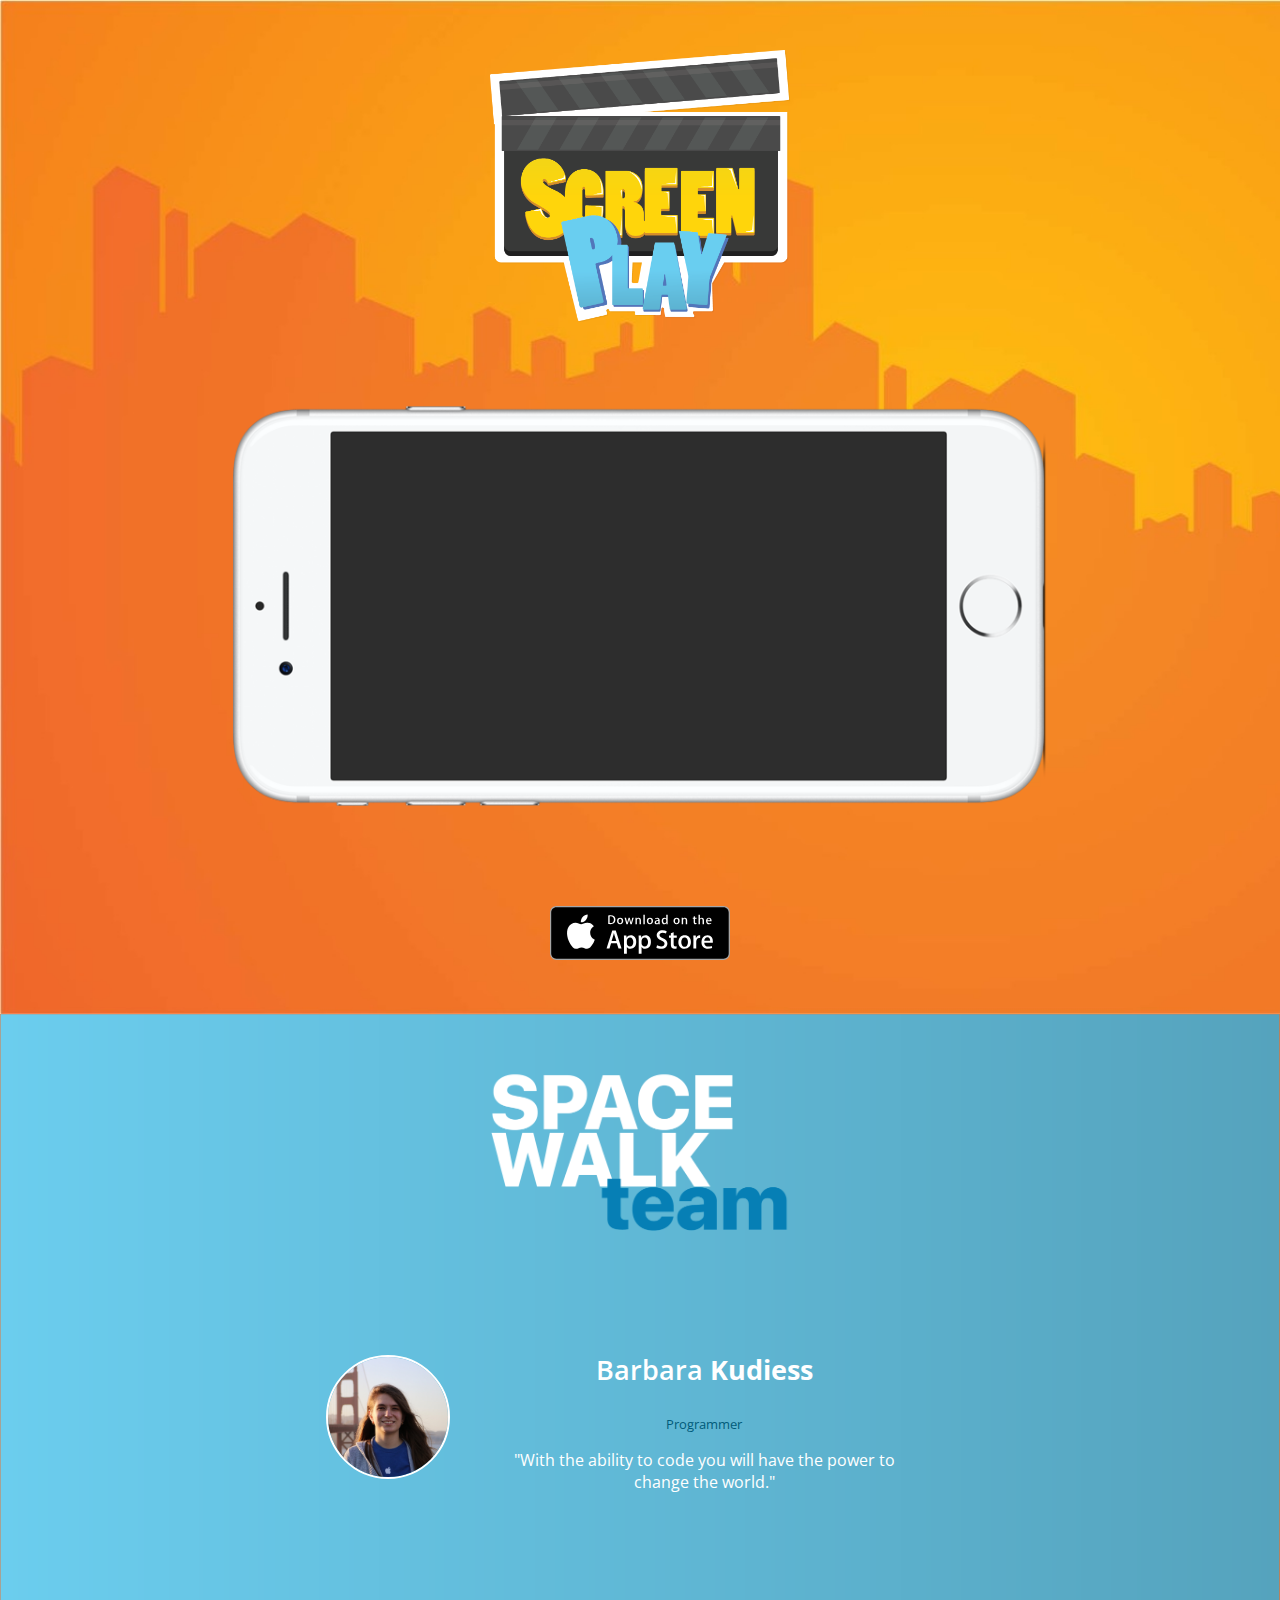
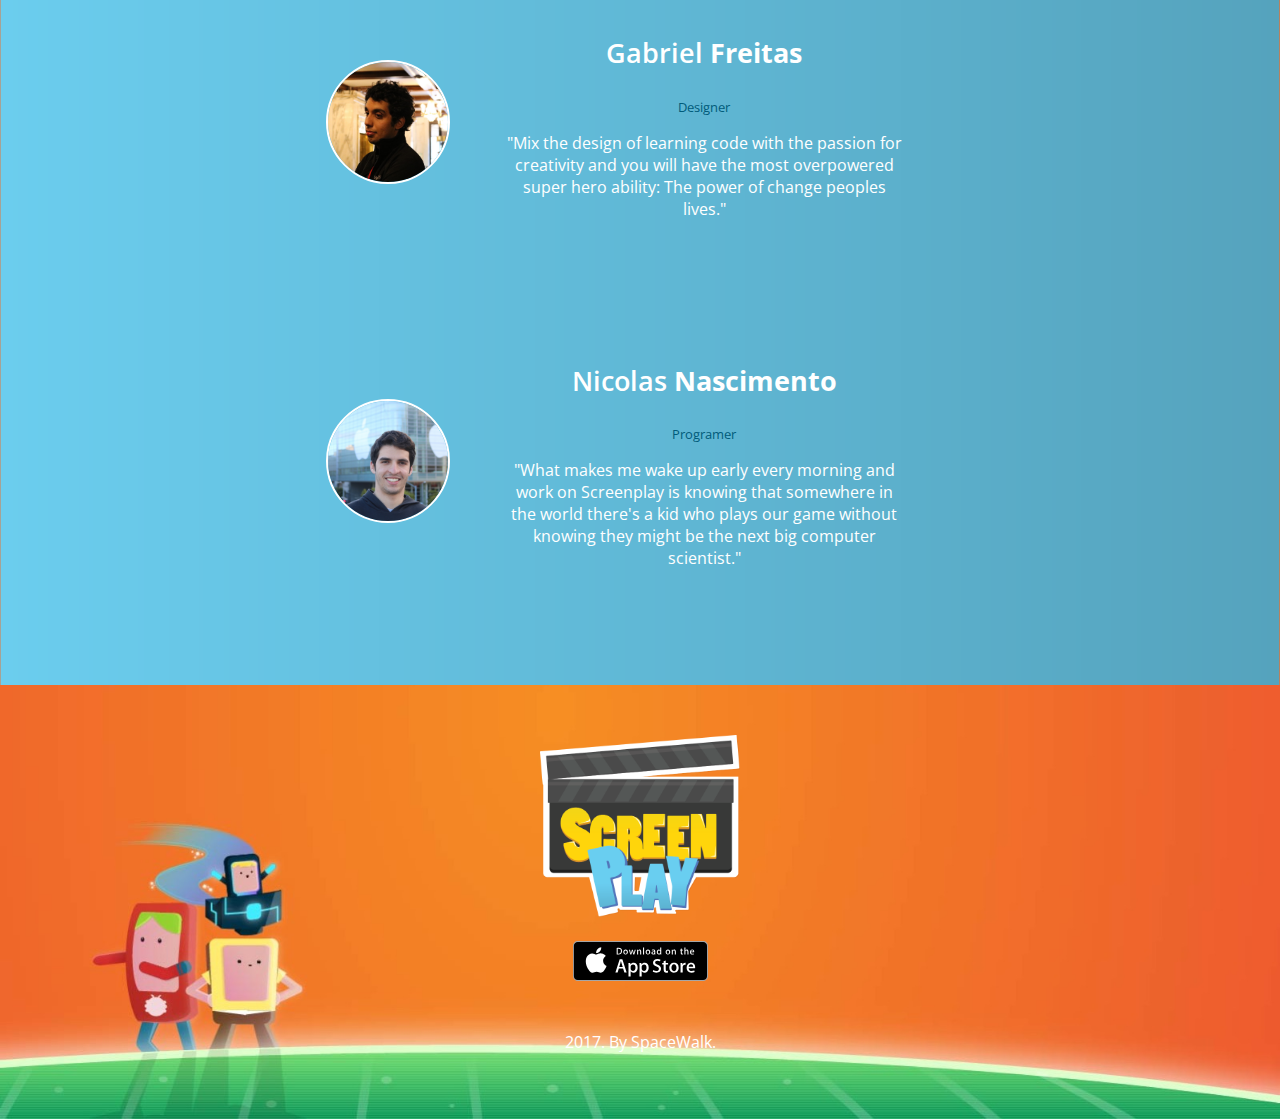
==== index.html @ e414f223 "initial commit" ====
<!DOCTYPE HTML>
<html>

<head>
  <title>ScreenPlay</title>
  <link href="https://fonts.googleapis.com/css?family=Open+Sans:300,400,600,700,800" rel="stylesheet">
  <link rel="stylesheet" href="main.css" />
</head>

<body>

  <div class="title">
    <div class="wrapper">

      <img src="screenplay_logo.png"></img>

      <div class="video">

        <div class="video_out">
          <iframe class="video_in" src='https://www.youtube.com/embed/rIogzcjhwNk' width='580' height='410.872' frameborder='0'></iframe>
        </div>

      </div>
      <div class="button">

        <a href="https://itunes.apple.com/us/app/screenplay-program-your-story/id1146914662?mt=8" target="_blank">
          <img src="Download_on_the_App_Store_Badge_US-UK_135x40.svg"></img>
        </a>

      </div>
    </div>
  </div>

  <div class="content">
    <div class="wrapper">

        <div class="team">
          <img src="spacewalkteam.png"></img>
        </div>
        <div class="autor">

          <img src="b.jpeg"></img>

          <div>
            <p class="nome">Barbara <span>Kudiess</span></p>
            <p class="position">Programmer</p>
            <p class="resuminho">"With the ability to code you will have the power to change the world."</p>
          </div>

        </div>
        <div class="autor">

          <img src="g.jpeg"></img>

          <div>
            <p class="nome">Gabriel <span>Freitas</span></p>
            <p class="position">Designer</p>
            <p class="resuminho">"Mix the design of learning code with the passion for creativity and you will have the most overpowered super hero ability: The power of change peoples lives."</p>
          </div>

        </div>
        <div class="autor">

          <img src="n.jpeg"></img>
          
          <div>
            <p class="nome">Nicolas <span>Nascimento</span></p>
            <p class="position">Programer</p>
            <p class="resuminho">"What makes me wake up early every morning and work on Screenplay is knowing that somewhere in the world there's a kid who plays our game without knowing they might be the next big computer scientist."</p>
          </div>

        </div>

    </div>
  </div>


  <div class="footer">
    <div class="wrapper">

      <div class="logo">
        <img src="screenplay_logo.png"></img>
      </div>

      <div class="button2">
        <a href="https://itunes.apple.com/us/app/screenplay-program-your-story/id1146914662?mt=8" target="_blank">
          <img src="Download_on_the_App_Store_Badge_US-UK_135x40.svg"></img>
        </a>
      </div>

      <div>
        <p class="copyright">2017. <span>By SpaceWalk.</span></p>
      </div>

  </div>

</body>
</html>
---- main.css ----
/*
* BODY
*/

html, body {

  margin: 0px;
  padding: 0px;
  background-color: #F26D28;

}

/*
* HEADER
*/

.title {
    text-align: center;
    background-image: url("background1.jpeg");
    background-repeat: no-repeat;
    background-size: cover;
    padding-bottom: 50px;
}

.title img{
  width: 60%;
  max-width: 300px;
  margin-top: 50px;
  object-fit: contain;
}

.button {
    text-align: center;
    margin: 0 auto;
    padding-top: 50px;
    max-width: 300px;
}

.video{
  width: 100%;

}

.video_out {
    margin: 0 auto;
    background-image: url("iPhone-7-Silver-vertical.png");
    background-position: center;
    background-size: contain;
    background-repeat: no-repeat;
    width: 100%;
    margin-top: 80px;
    height: 400px;
    
}
.video_in {
    position: relative;
    margin: auto;
    width: 100%;
    height: 100%;
    top: 50%;
    left: 50%;
    transform: translate(-50%, -50%);
}

.wrapper{
  margin: 0 auto;
  width: 100%;
  max-width: 900px;
}

/*
* BODY
*/

.content {
  margin: 0 auto;
  text-align: center;
  background-image: url("body_background.png");
  background-repeat: no-repeat;
  background-size: cover;
  padding-bottom: 50px;
}

.team img{
  width: 60%;
  max-width: 300px;
  margin-top: 50px;
  object-fit: contain;
}

.autor img{
  border-radius: 50%;
  border:solid #FFF 2px;
  vertical-align: middle;
  height: 120px;
  width: 120px;
  display: inline-block;
  object-fit: cover;
}

.autor {
  margin: 0 auto;
  padding: 50px;
}

.autor div {
  display: inline-block;
  vertical-align: middle;
}

.nome {
  font-family: 'Open Sans', sans-serif;
  font-weight: 600; 
  font-size: 20pt;
  max-width: 400px;
  padding-left: 50px;
  padding-right: 50px;
  color: #FFFFFF;
}
.nome span {
  font-weight: 700;
}

.position {
  font-family: 'Open Sans', sans-serif;
  font-weight: 400;
  font-size: 10pt;
  max-width: 400px;
  padding-left: 50px;
  padding-right: 50px;
  color: #015B7A
}

.resuminho {
  font-family: 'Open Sans', sans-serif;
  max-width: 400px;
  padding-left: 50px;
  padding-right: 50px;
  color: #FFFFFF;
}

/*
* FOOTER
*/

.footer {
  margin: 0 auto;
  text-align: center;
  background-image: url("background2.jpeg");
  background-repeat: no-repeat;
  background-position: bottom;
  background-size: cover;
  padding-bottom: 50px;
  min-height: 350px;
}

.logo img{
  width: 40%;
  max-width: 200px;
  margin-top: 50px;
  object-fit: contain;
}

.button2 {
    text-align: center;
    margin: 0 auto;
    padding-top: 20px;
    max-width: 200px;
}

.copyright {
  font-family: 'Open Sans', sans-serif;
  padding-top: 30px;
  padding-left: 50px;
  padding-right: 50px;
  color: #FFFFFF;
}
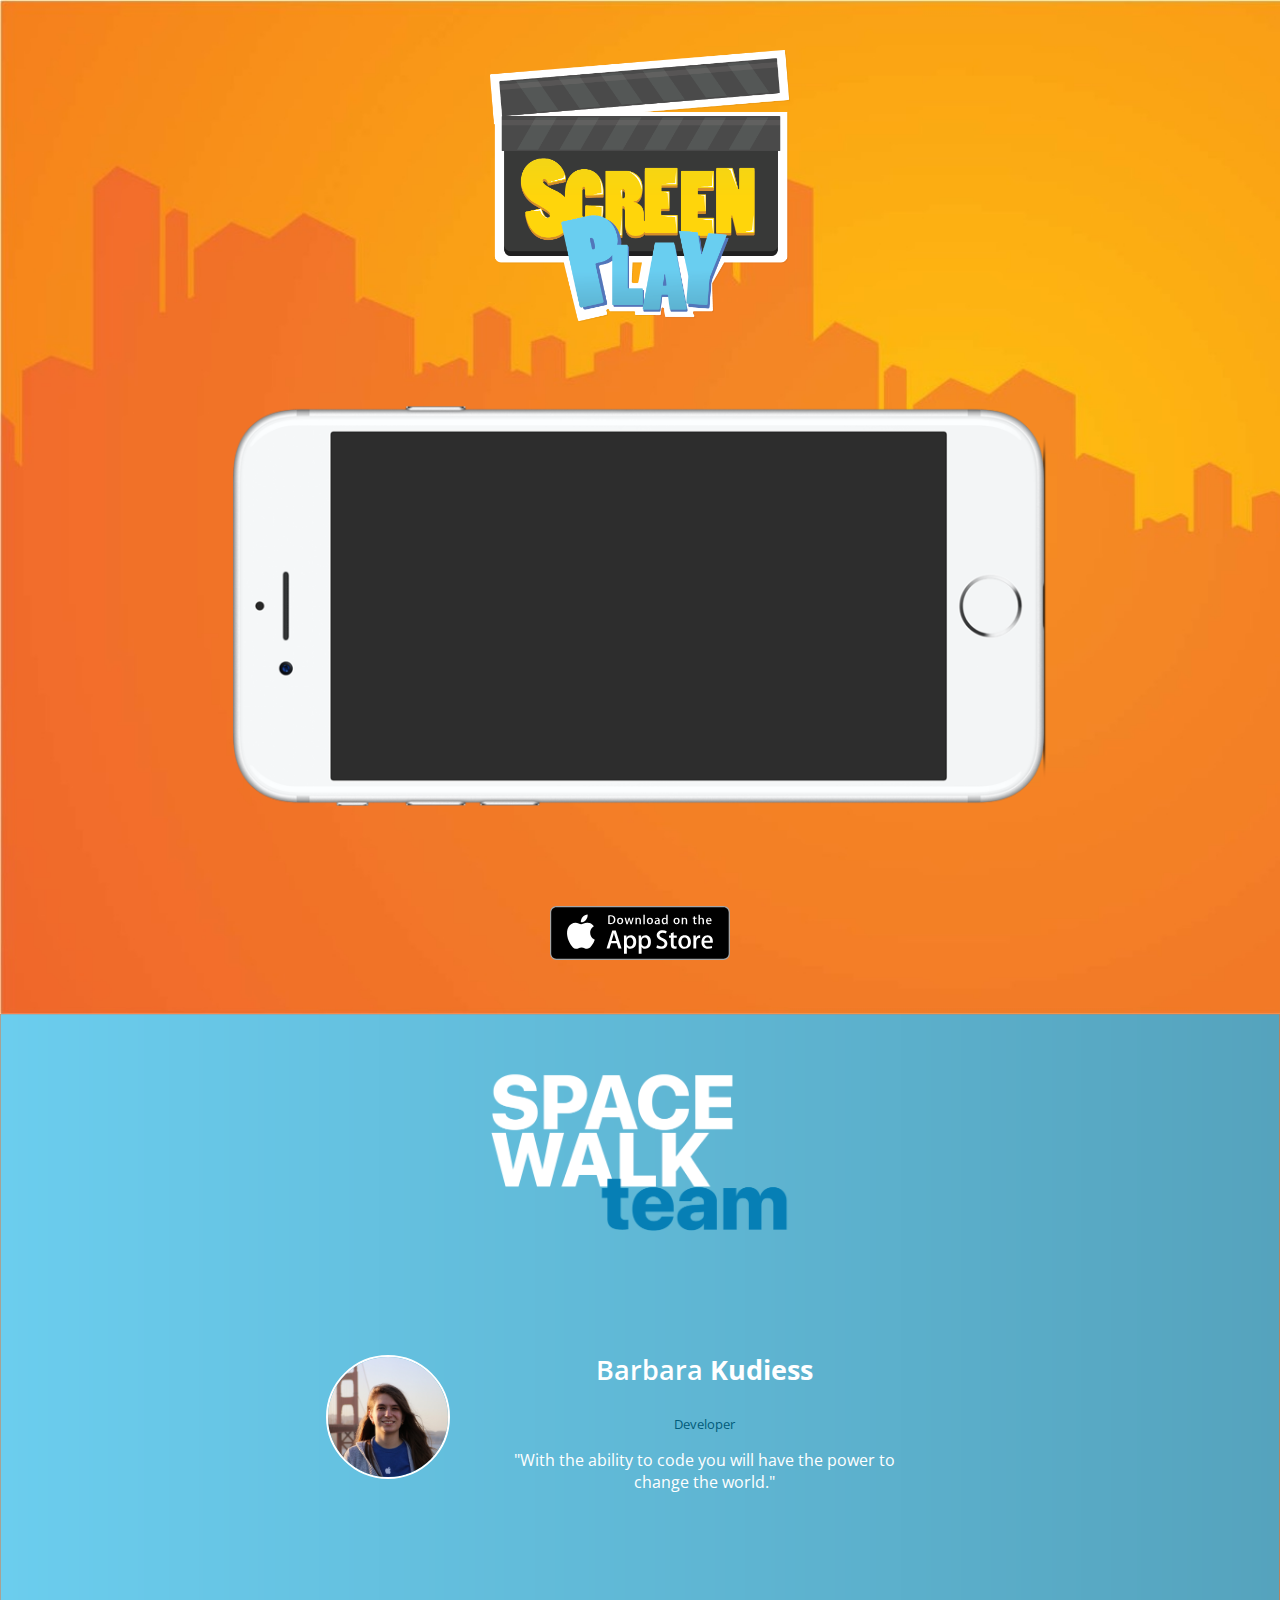
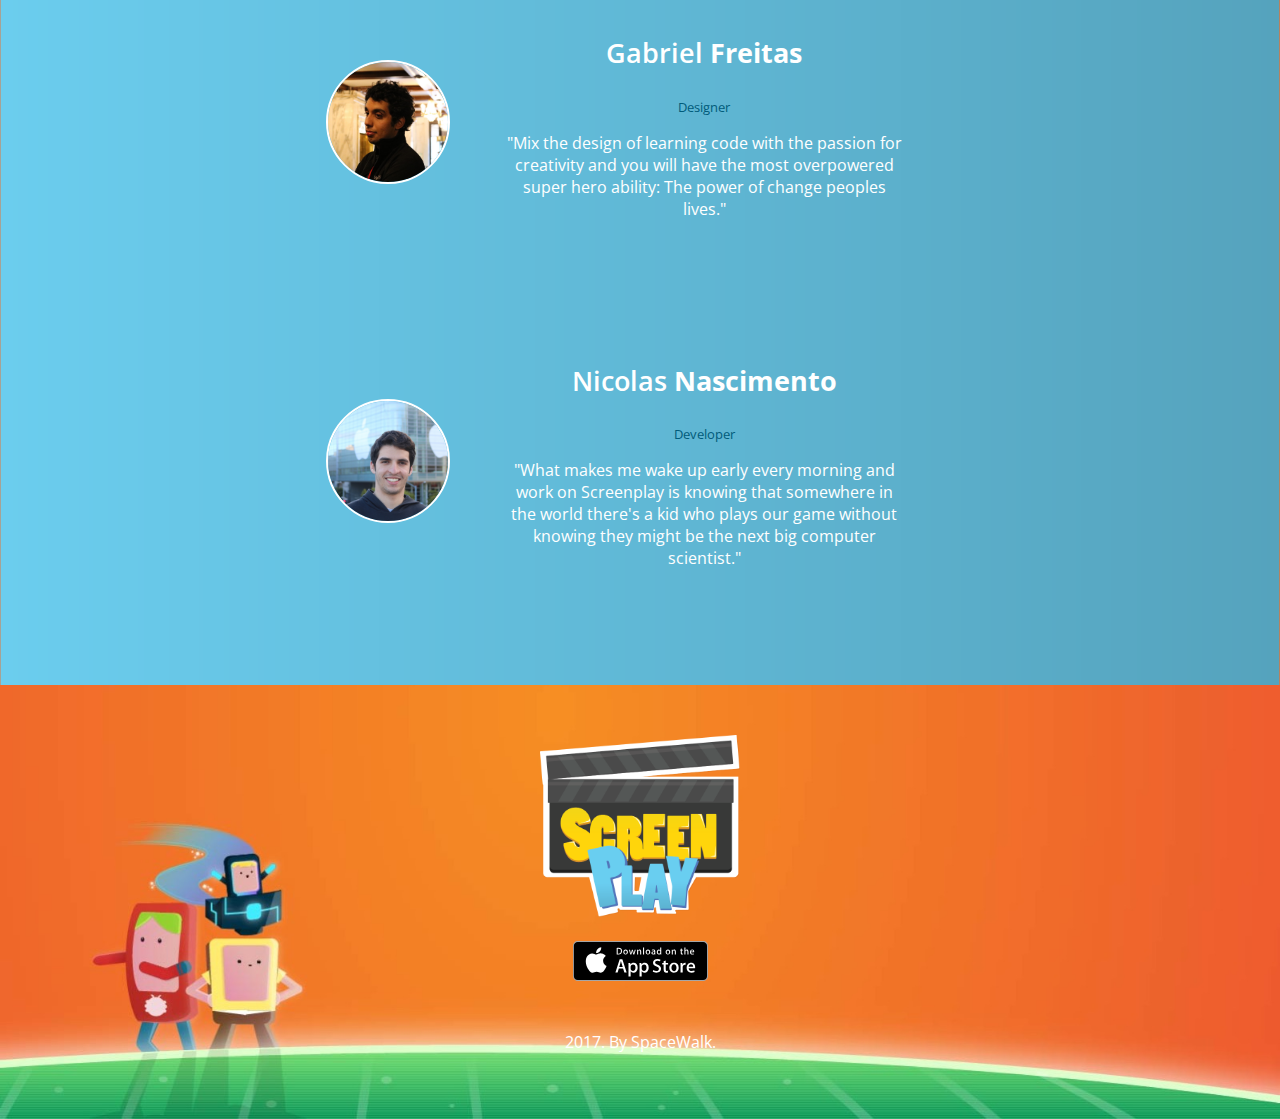
==== commit 3e1dc9dd: "small adjustments" ====
--- a/index.html
+++ b/index.html
@@ -43,7 +43,7 @@
 
           <div>
             <p class="nome">Barbara <span>Kudiess</span></p>
-            <p class="position">Programmer</p>
+            <p class="position">Developer</p>
             <p class="resuminho">"With the ability to code you will have the power to change the world."</p>
           </div>
 
@@ -65,7 +65,7 @@
           
           <div>
             <p class="nome">Nicolas <span>Nascimento</span></p>
-            <p class="position">Programer</p>
+            <p class="position">Developer</p>
             <p class="resuminho">"What makes me wake up early every morning and work on Screenplay is knowing that somewhere in the world there's a kid who plays our game without knowing they might be the next big computer scientist."</p>
           </div>
 
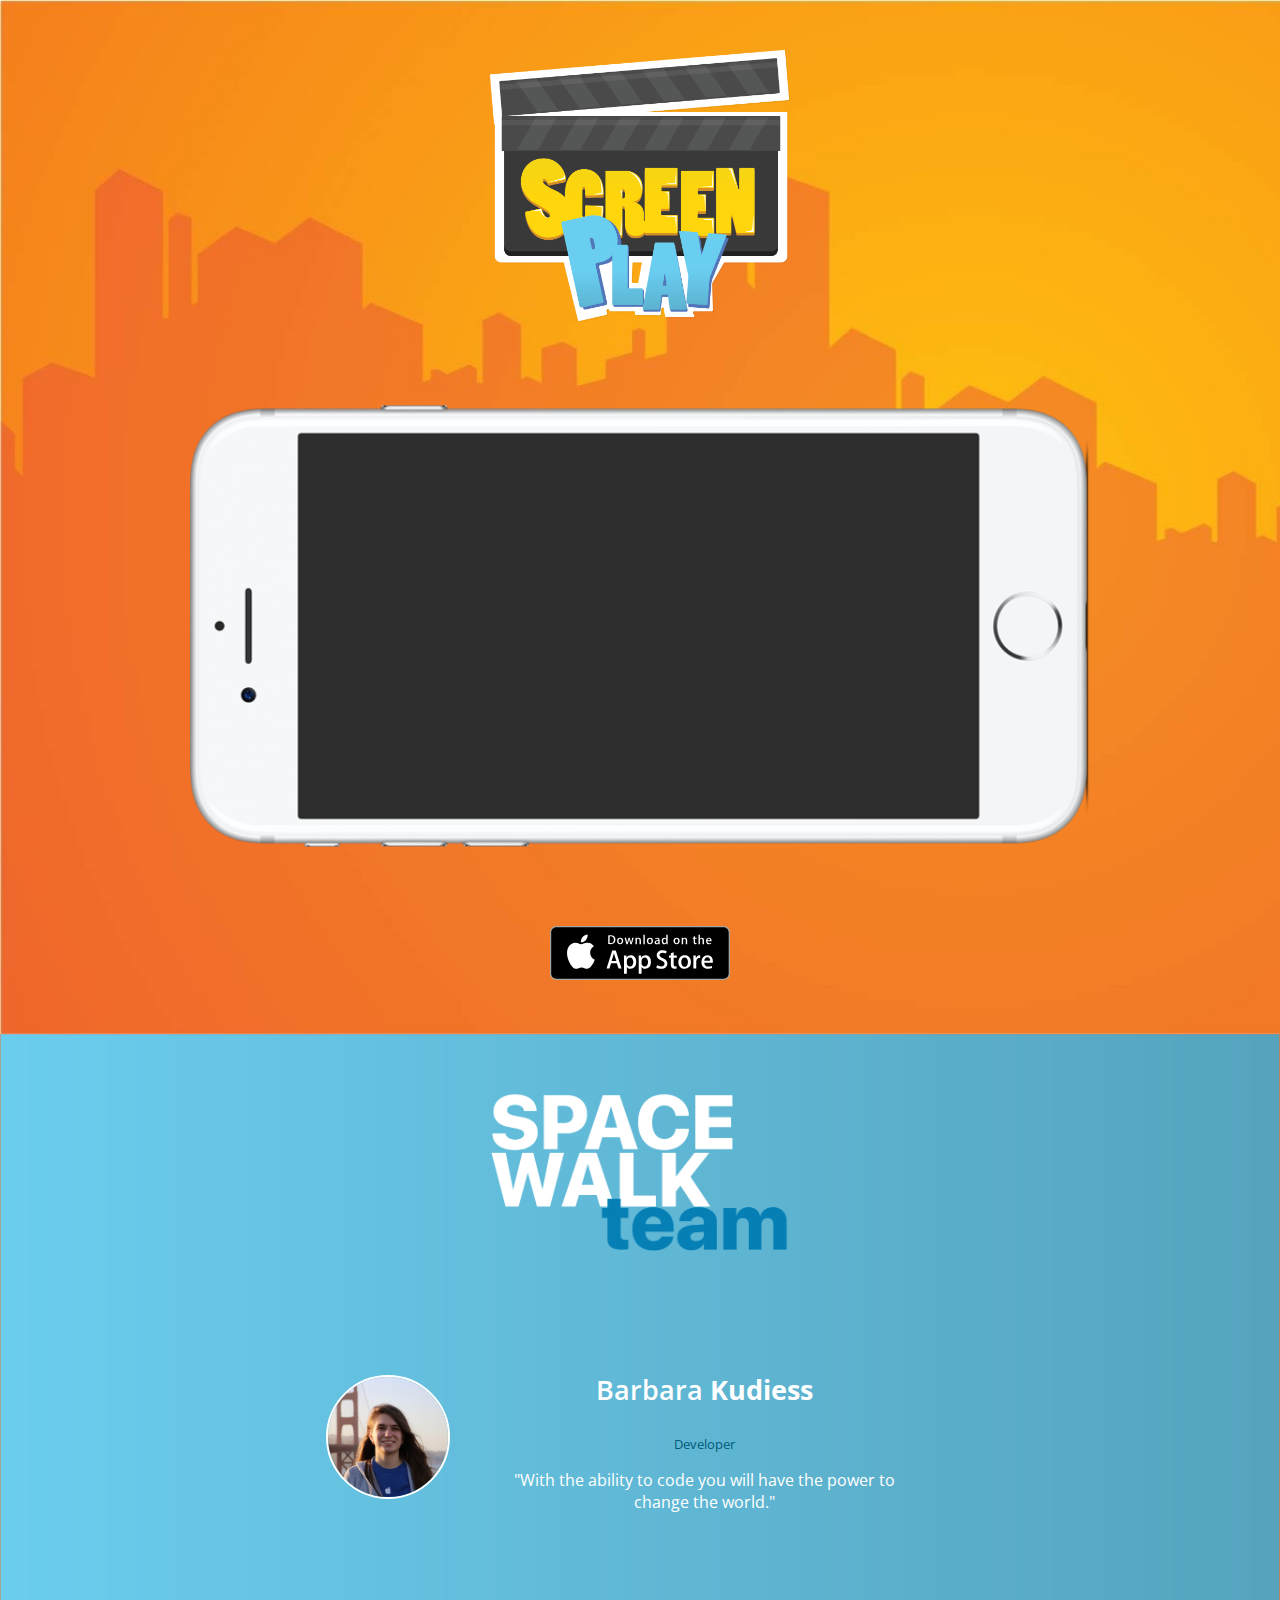
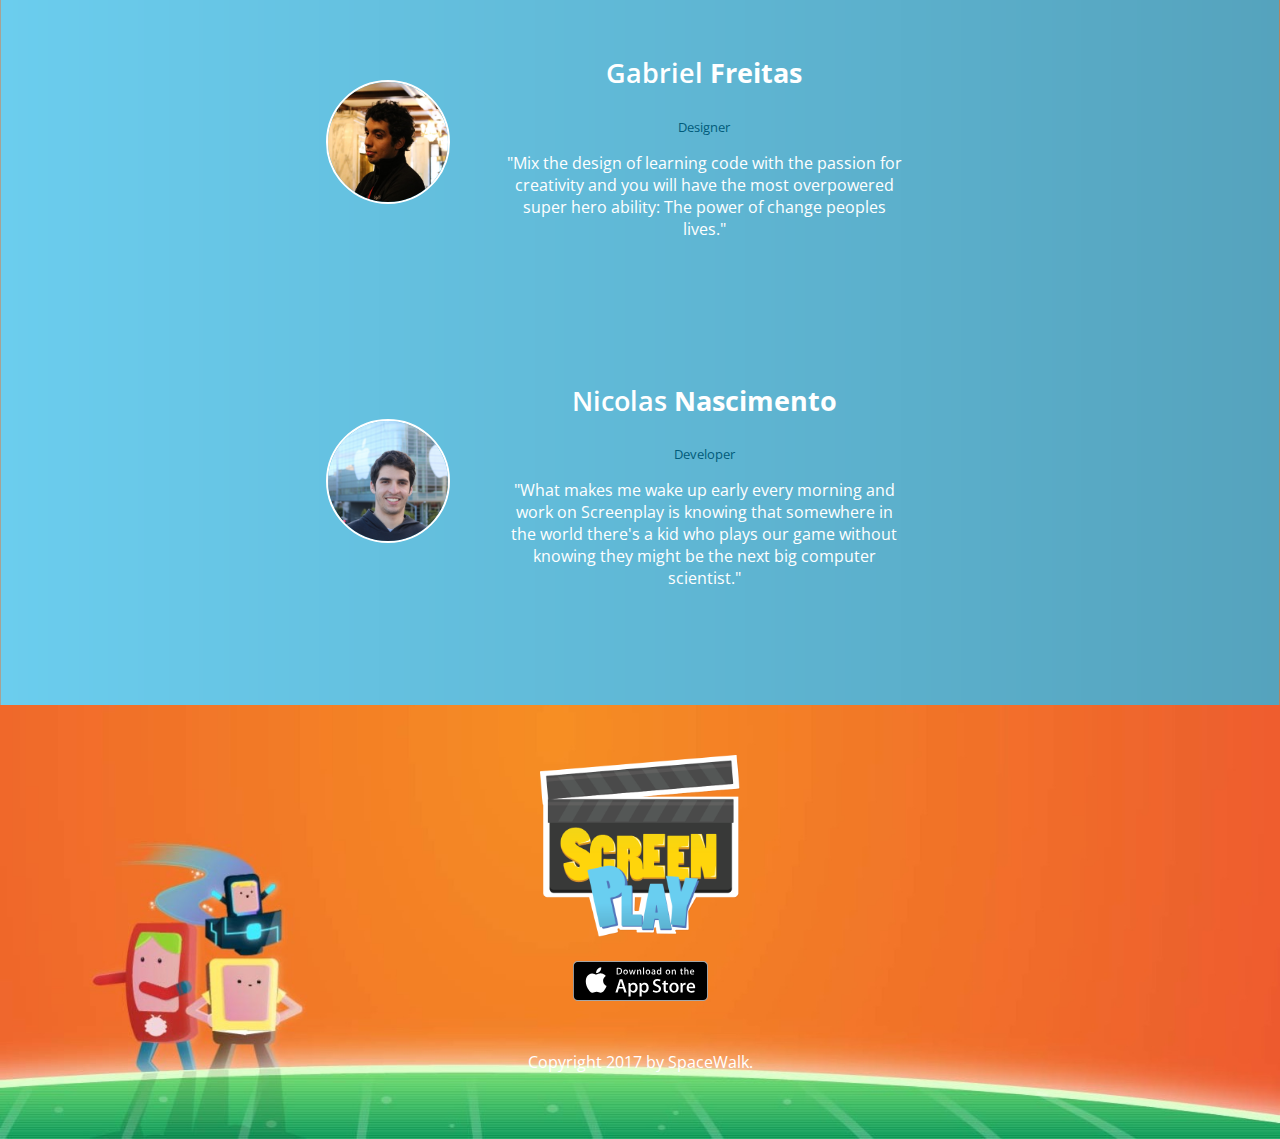
==== commit ba5ae86c: "Copstein salvou a pátria" ====
--- a/index.html
+++ b/index.html
@@ -2,6 +2,7 @@
 <html>
 
 <head>
+  <meta name="viewport" content="width=device-width, initial-scale=1" />
   <title>ScreenPlay</title>
   <link href="https://fonts.googleapis.com/css?family=Open+Sans:300,400,600,700,800" rel="stylesheet">
   <link rel="stylesheet" href="main.css" />
@@ -16,7 +17,7 @@
 
       <div class="video">
 
-        <div class="video_out">
+        <div>
           <iframe class="video_in" src='https://www.youtube.com/embed/rIogzcjhwNk' width='580' height='410.872' frameborder='0'></iframe>
         </div>
 
@@ -89,7 +90,7 @@
       </div>
 
       <div>
-        <p class="copyright">2017. <span>By SpaceWalk.</span></p>
+        <p class="copyright">Copyright 2017 <span>by SpaceWalk.</span></p>
       </div>
 
   </div>
--- a/main.css
+++ b/main.css
@@ -37,29 +37,65 @@
 }
 
 .video{
-  width: 100%;
+  box-sizing: border-box;
+  width: 100%;
+  margin: 25px 0;
+
+  position: relative;
+  padding-bottom: 50%;
+  height: 0;
+
+}
+
+.video div {
+
+  height: 500px;
+  position: absolute;
+  top: 0;
+  left: 0;
+  width: 100%;
+  height: 100%;
 
 }
 
 .video_out {
-    margin: 0 auto;
-    background-image: url("iPhone-7-Silver-vertical.png");
-    background-position: center;
-    background-size: contain;
-    background-repeat: no-repeat;
-    width: 100%;
-    margin-top: 80px;
-    height: 400px;
+
+  box-sizing: border-box;
+  padding: 3% 13.25%;
+
+  margin: 0 auto;
+  background-image: url("iPhone-7-Silver-vertical.png");
+  background-position: center;
+  background-size: contain;
+  background-repeat: no-repeat;
+  width: 100%;
+  max-width: 855px;
+  margin-top: 80px;
+  height: 400px;
     
 }
 .video_in {
+
+    box-sizing: border-box;
     position: relative;
     margin: auto;
     width: 100%;
     height: 100%;
-    top: 50%;
-    left: 50%;
-    transform: translate(-50%, -50%);
+
+    margin-top: 50px;
+    background-image: url("iPhone-7-Silver-vertical.png");
+    padding-left: 11.5%;
+    padding-right: 11.5%;
+    padding-top: 2.75%;
+    padding-bottom: 2.75%;
+    background-size: contain;
+    background-position: center;
+    background-repeat: no-repeat;
+
+    //top: 50%;
+    //left: 50%;
+    //transform: translate(-50%, -50%);
+  
 }
 
 .wrapper{
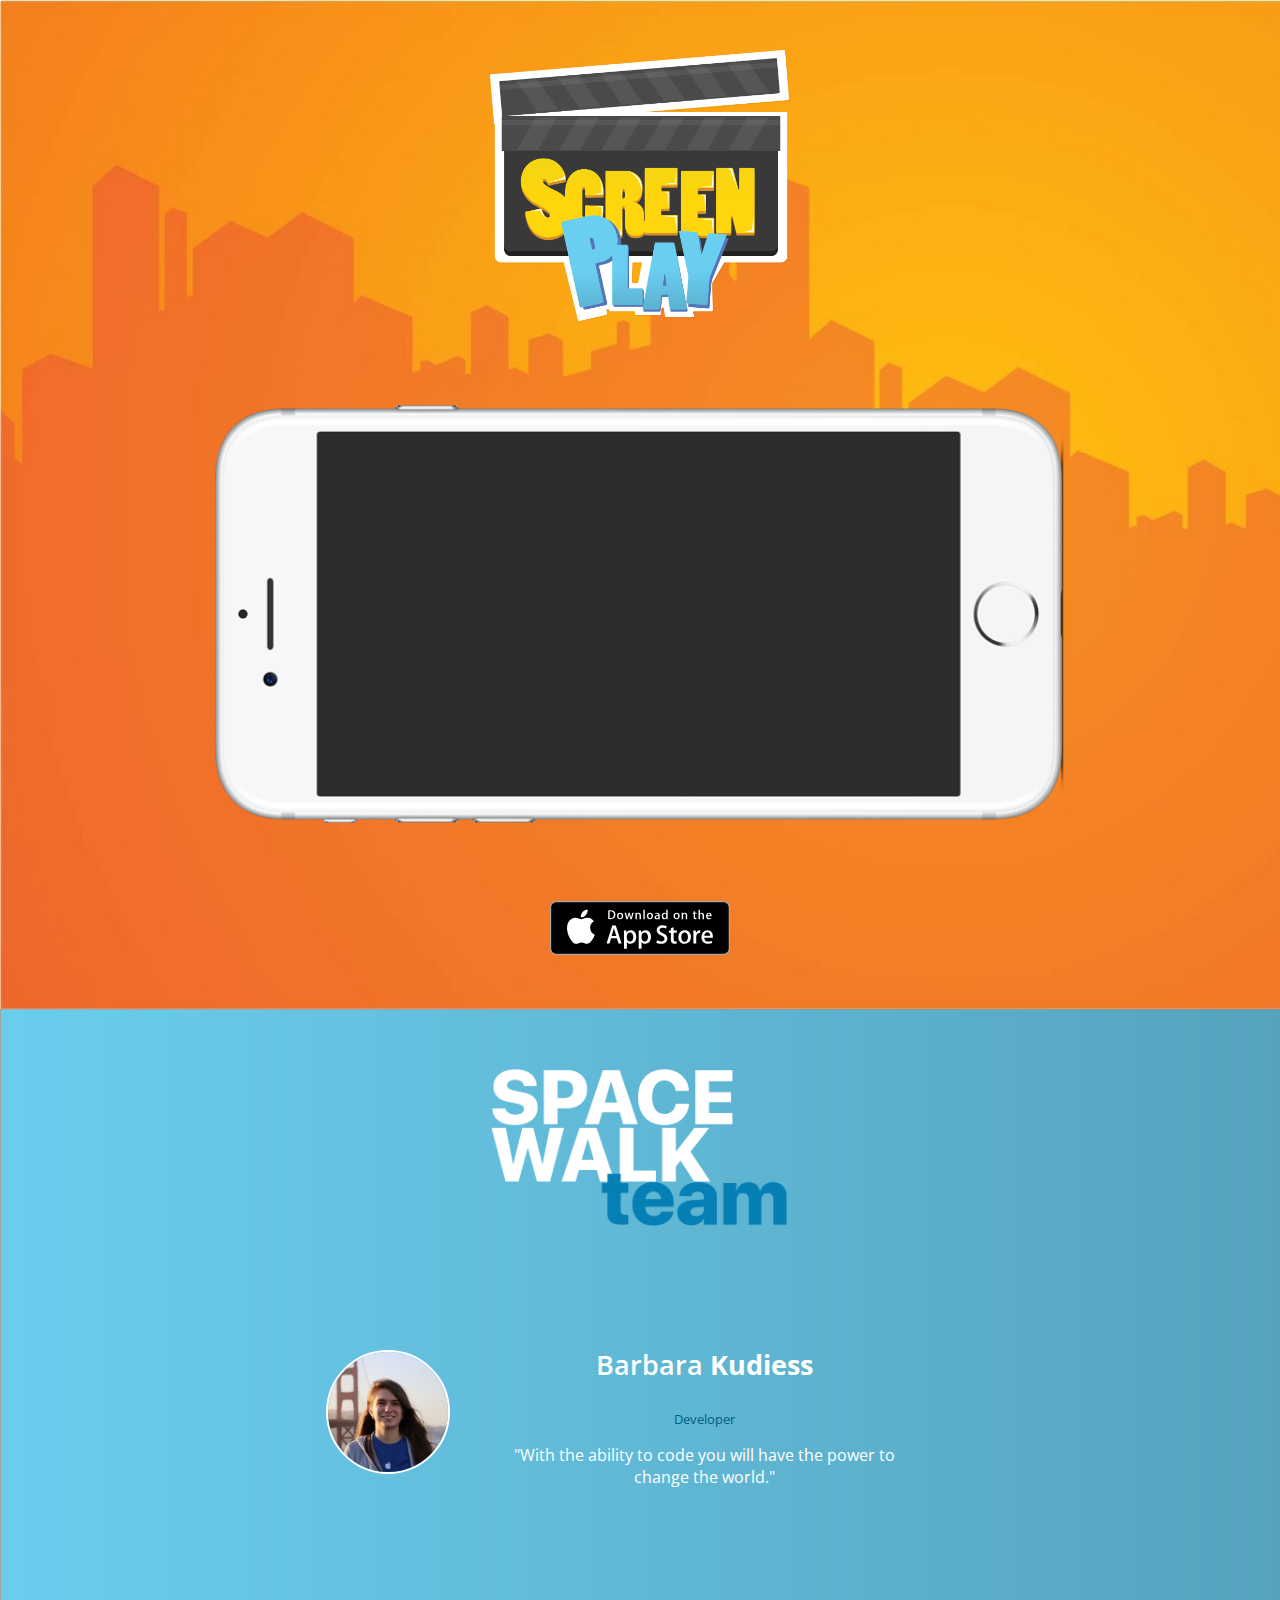
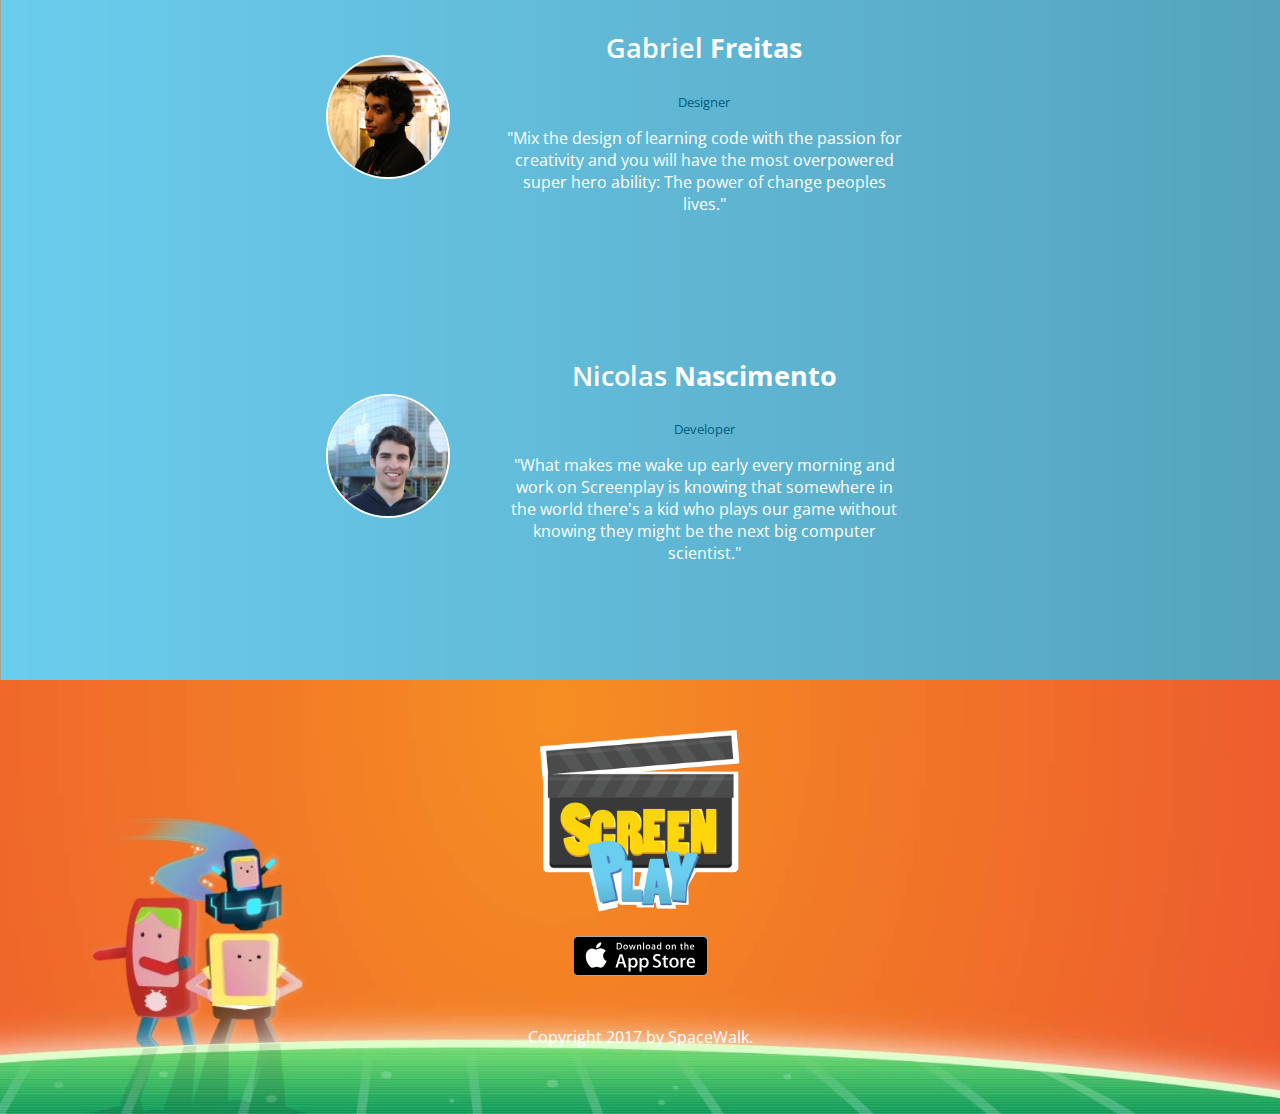
==== commit c19e33e5: "Copstein salvou a pátria" ====
--- a/index.html
+++ b/index.html
@@ -40,7 +40,9 @@
         </div>
         <div class="autor">
 
-          <img src="b.jpeg"></img>
+          <a class="profileLink" href="https://github.com/bkudiess" target="_blank">
+            <img src="b.jpeg"></img>
+          </a>
 
           <div>
             <p class="nome">Barbara <span>Kudiess</span></p>
@@ -50,8 +52,9 @@
 
         </div>
         <div class="autor">
-
-          <img src="g.jpeg"></img>
+          <a class="profileLink" href="https://www.behance.net/gabrieltas" target="_blank">
+            <img src="g.jpeg"></img>
+          </a>
 
           <div>
             <p class="nome">Gabriel <span>Freitas</span></p>
@@ -62,7 +65,9 @@
         </div>
         <div class="autor">
 
-          <img src="n.jpeg"></img>
+          <a class="profileLink" href="https://github.com/nicolasnascimento" target="_blank">
+            <img src="n.jpeg"></img>
+          </a>
           
           <div>
             <p class="nome">Nicolas <span>Nascimento</span></p>
--- a/main.css
+++ b/main.css
@@ -2,10 +2,18 @@
 * BODY
 */
 
-html, body {
+html {
 
   margin: 0px;
   padding: 0px;
+
+}
+
+body {
+
+  margin: 0px;
+  padding: 0px;
+  border: none;
   background-color: #F26D28;
 
 }
@@ -37,9 +45,10 @@
 }
 
 .video{
+
   box-sizing: border-box;
   width: 100%;
-  margin: 25px 0;
+  margin: 25px 0px;
 
   position: relative;
   padding-bottom: 50%;
@@ -99,9 +108,11 @@
 }
 
 .wrapper{
+  box-sizing: border-box;
   margin: 0 auto;
   width: 100%;
   max-width: 900px;
+  padding: 0 25px;
 }
 
 /*
@@ -134,6 +145,11 @@
   object-fit: cover;
 }
 
+.profileLink {
+  color: #FFF;
+  text-decoration: none;
+}
+
 .autor {
   margin: 0 auto;
   padding: 50px;
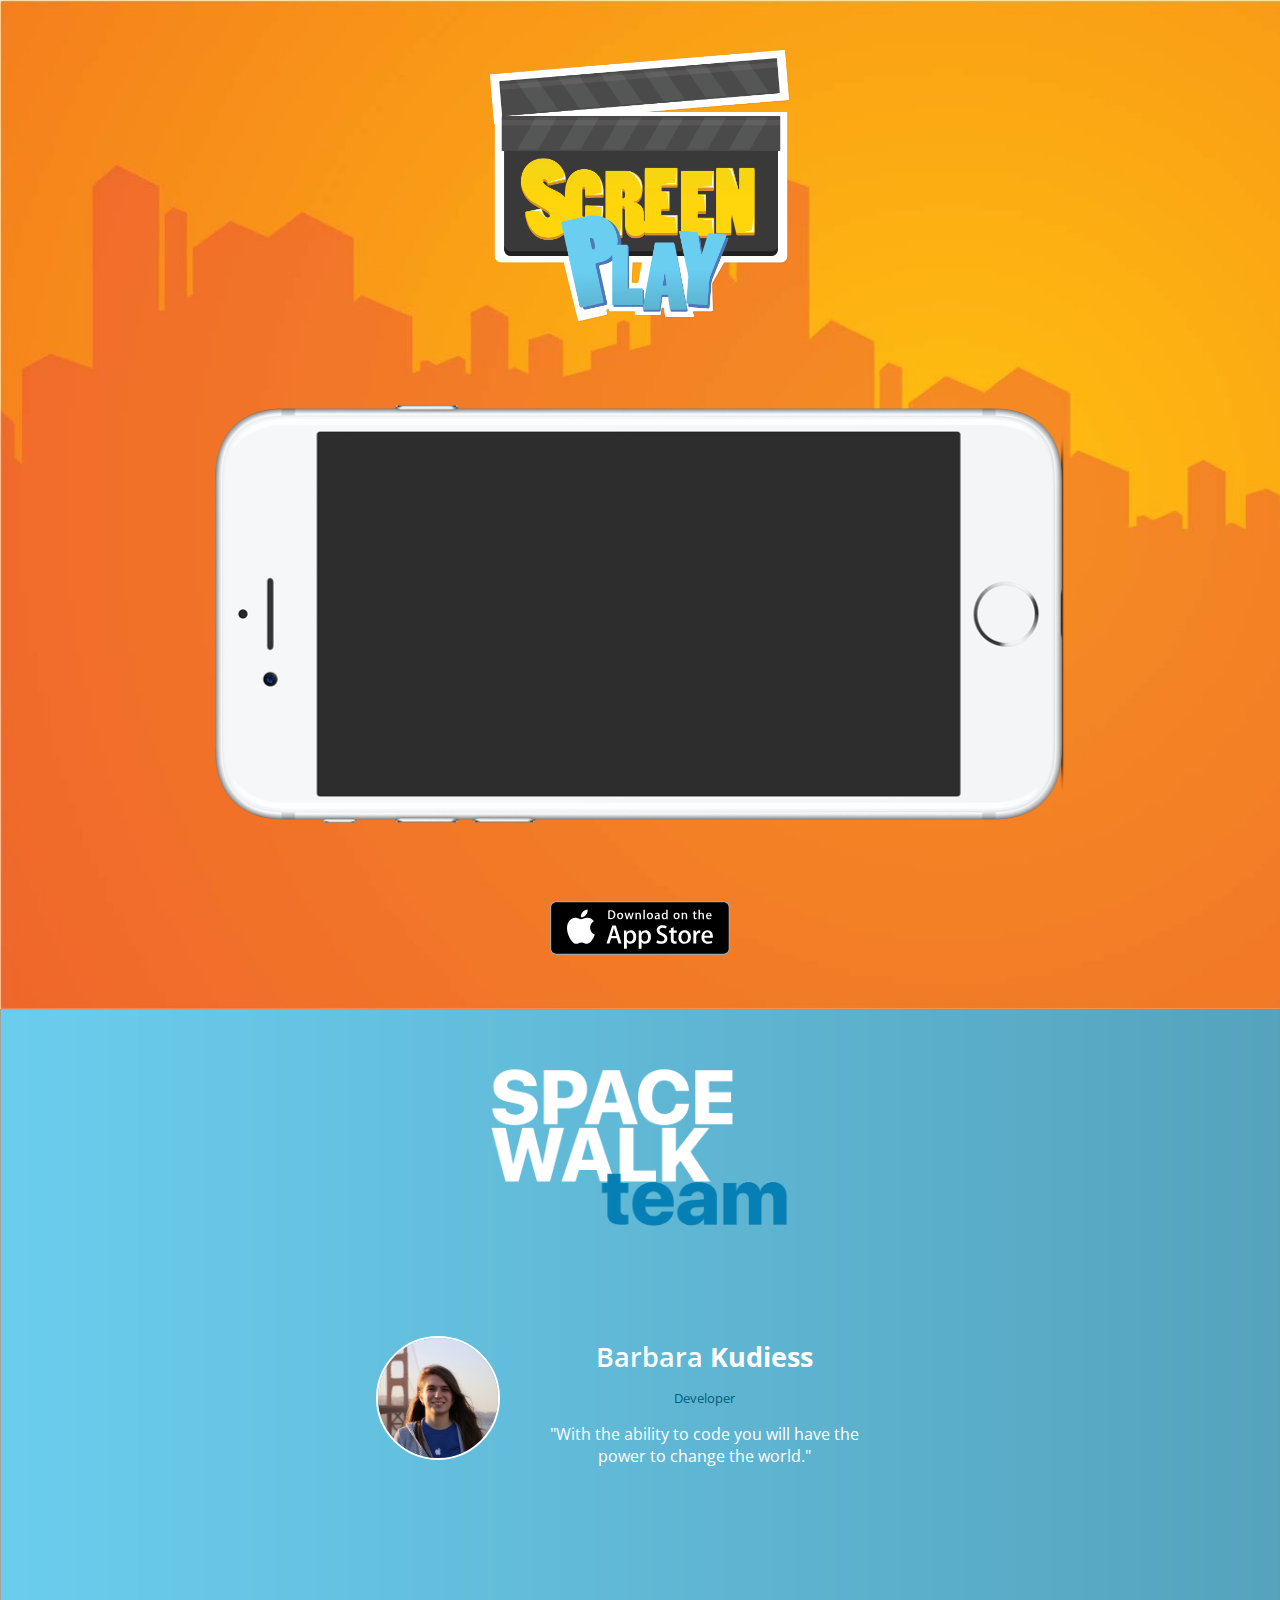
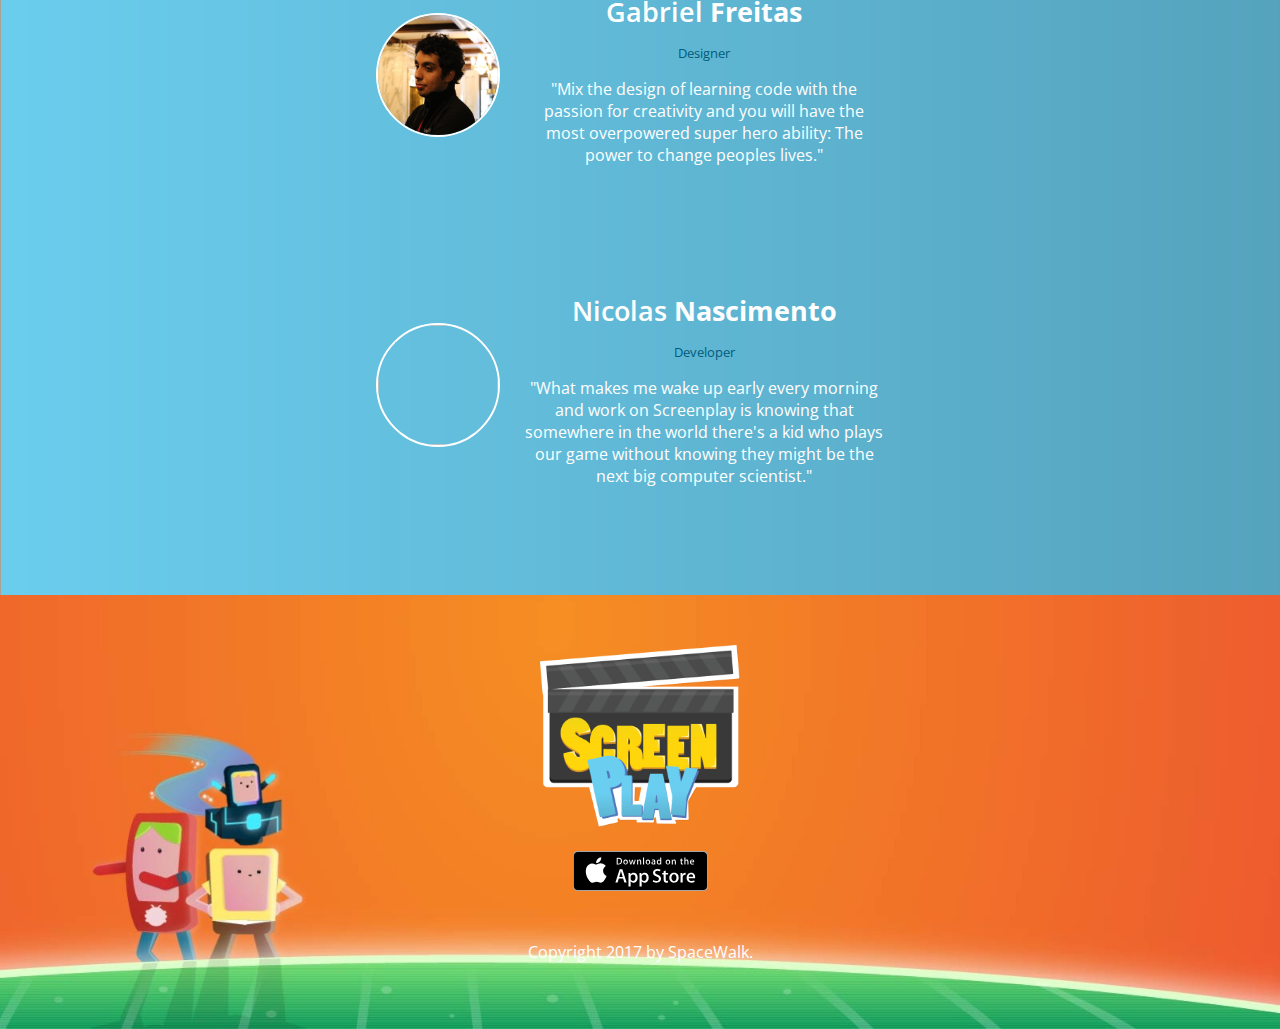
==== commit 326a2d38: "small adjustemnts" ====
--- a/index.html
+++ b/index.html
@@ -59,14 +59,14 @@
           <div>
             <p class="nome">Gabriel <span>Freitas</span></p>
             <p class="position">Designer</p>
-            <p class="resuminho">"Mix the design of learning code with the passion for creativity and you will have the most overpowered super hero ability: The power of change peoples lives."</p>
+            <p class="resuminho">"Mix the design of learning code with the passion for creativity and you will have the most overpowered super hero ability: The power to change peoples lives."</p>
           </div>
 
         </div>
         <div class="autor">
 
           <a class="profileLink" href="https://github.com/nicolasnascimento" target="_blank">
-            <img src="n.jpeg"></img>
+            <img src="n.png"></img>
           </a>
           
           <div>
--- a/main.css
+++ b/main.css
@@ -152,7 +152,7 @@
 
 .autor {
   margin: 0 auto;
-  padding: 50px;
+  padding: 5%;
 }
 
 .autor div {
@@ -165,9 +165,10 @@
   font-weight: 600; 
   font-size: 20pt;
   max-width: 400px;
-  padding-left: 50px;
-  padding-right: 50px;
+  padding-left: 5%;
+  padding-right: 5%;
   color: #FFFFFF;
+  margin-bottom: 5px;
 }
 .nome span {
   font-weight: 700;
@@ -178,16 +179,16 @@
   font-weight: 400;
   font-size: 10pt;
   max-width: 400px;
-  padding-left: 50px;
-  padding-right: 50px;
+  padding-left: 5%;
+  padding-right: 5%;
   color: #015B7A
 }
 
 .resuminho {
   font-family: 'Open Sans', sans-serif;
   max-width: 400px;
-  padding-left: 50px;
-  padding-right: 50px;
+  padding-left: 5%;
+  padding-right: 5%;
   color: #FFFFFF;
 }
 
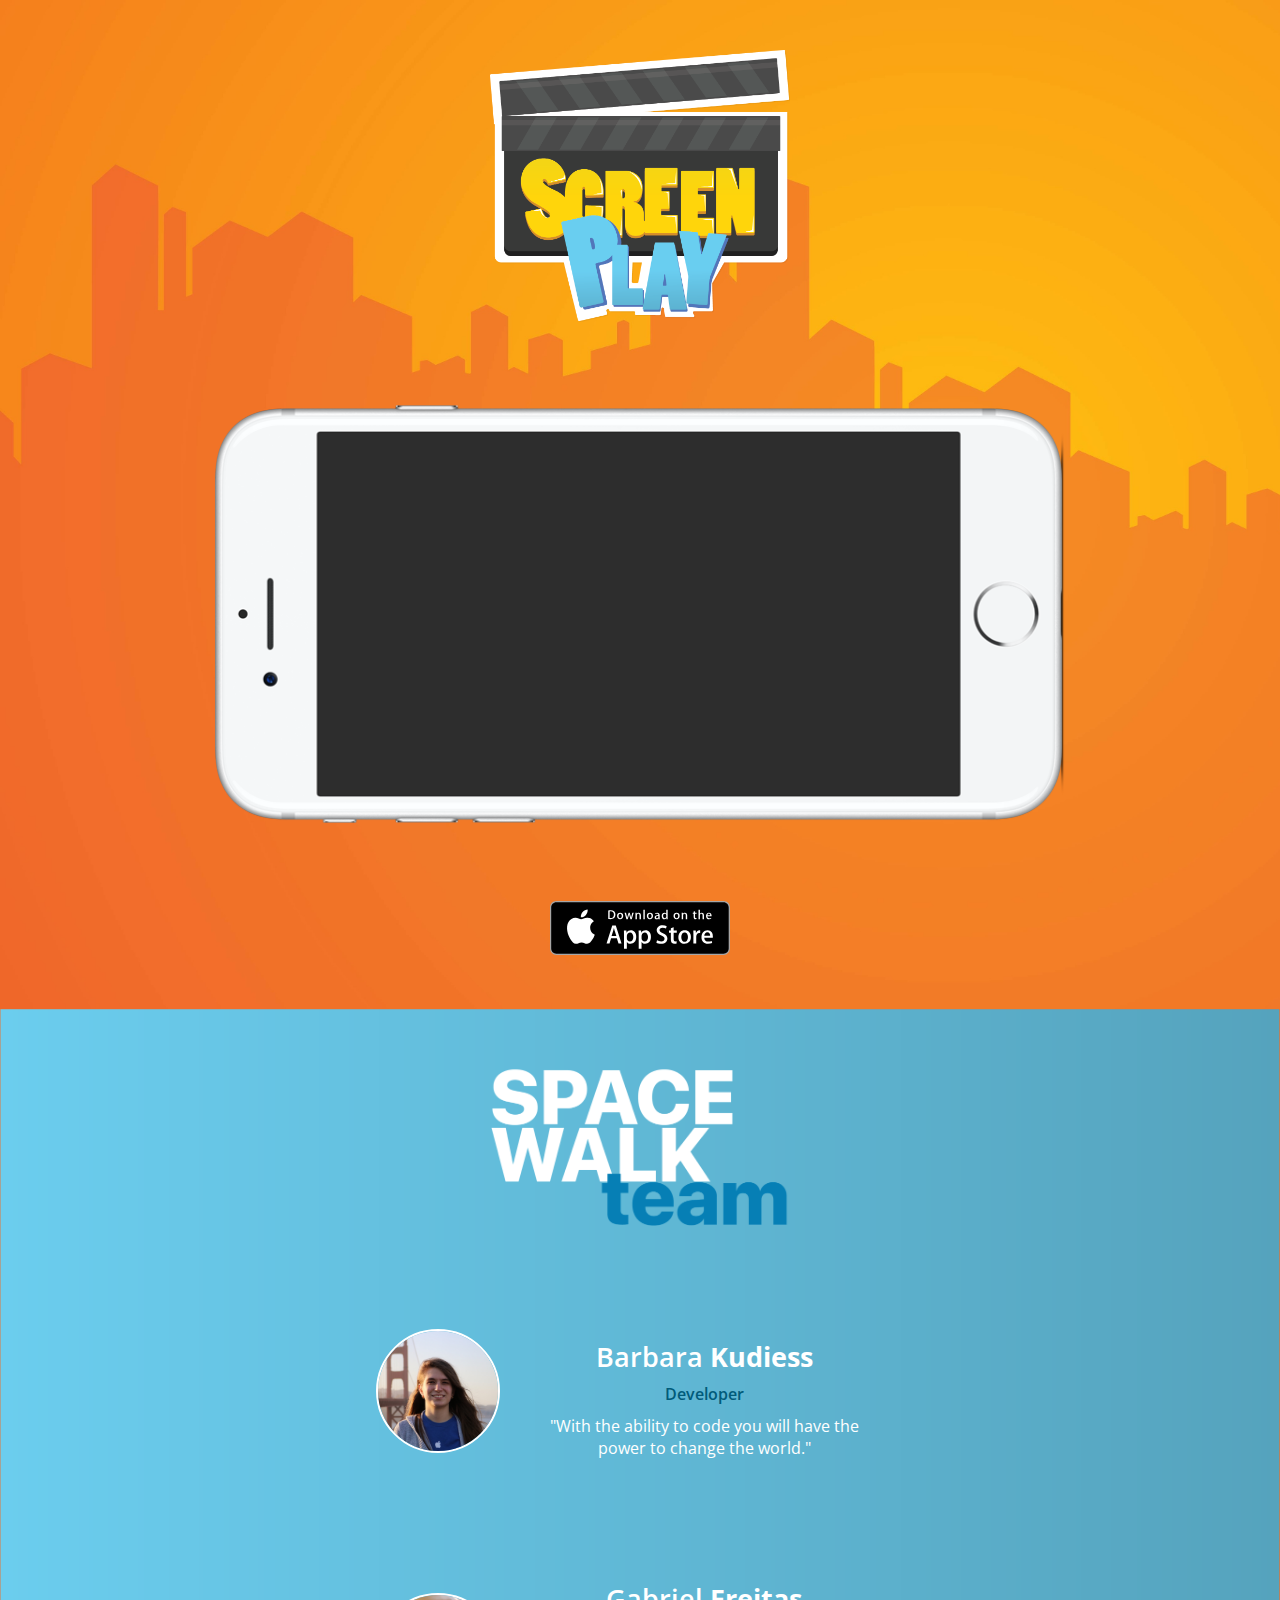
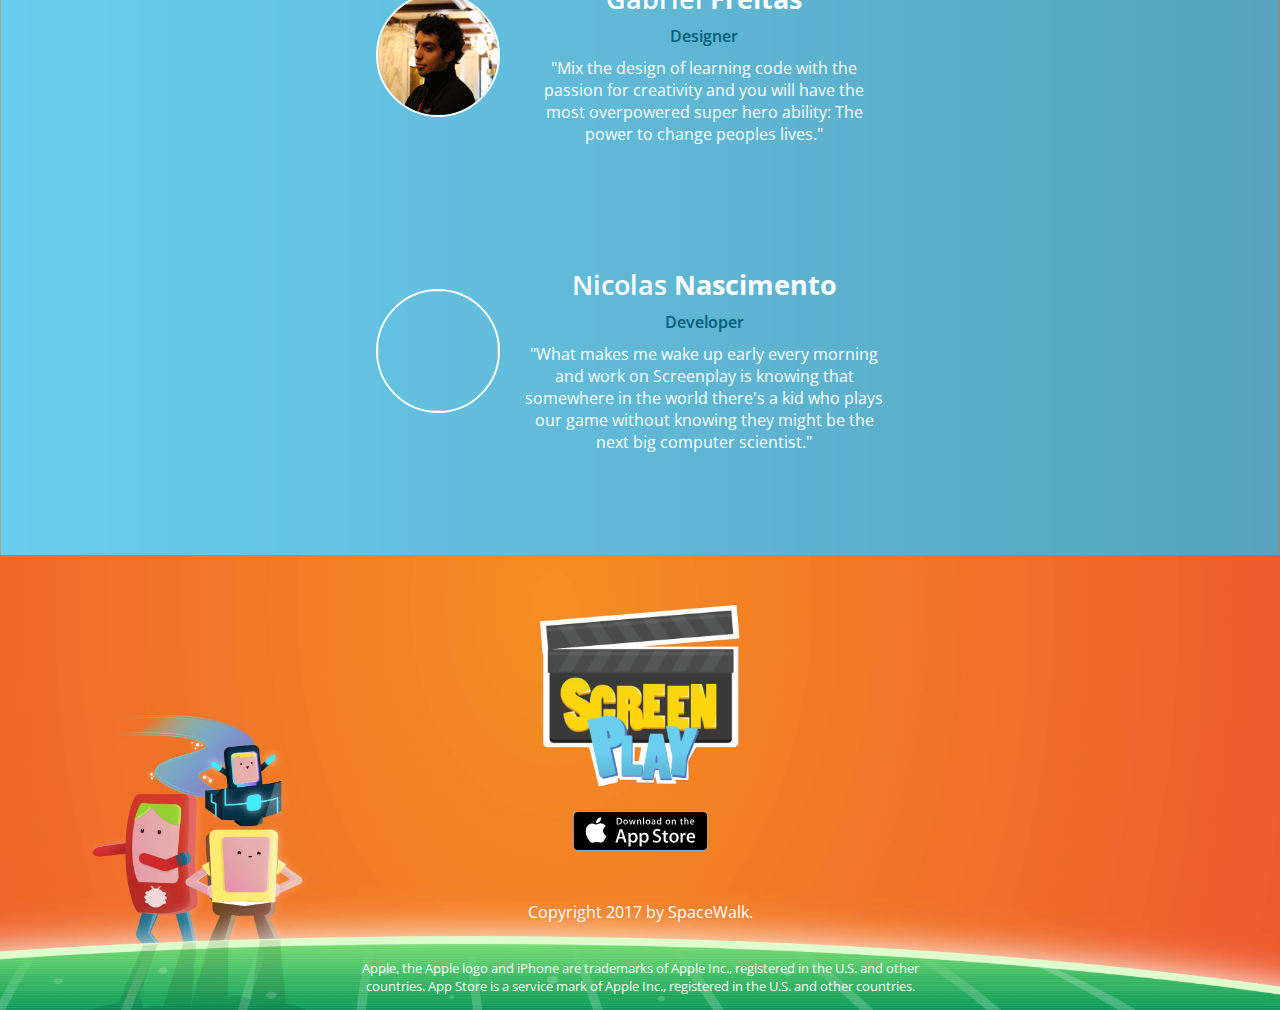
==== commit 527eda32: "äpple cppyright" ====
--- a/index.html
+++ b/index.html
@@ -96,6 +96,7 @@
 
       <div>
         <p class="copyright">Copyright 2017 <span>by SpaceWalk.</span></p>
+        <p class="appleCopyright"> Apple, the Apple logo and iPhone are trademarks of Apple Inc., registered in the U.S. and other countries. App Store is a service mark of Apple Inc., registered in the U.S. and other countries.</p>
       </div>
 
   </div>
--- a/main.css
+++ b/main.css
@@ -85,25 +85,25 @@
 }
 .video_in {
 
-    box-sizing: border-box;
-    position: relative;
-    margin: auto;
-    width: 100%;
-    height: 100%;
-
-    margin-top: 50px;
-    background-image: url("iPhone-7-Silver-vertical.png");
-    padding-left: 11.5%;
-    padding-right: 11.5%;
-    padding-top: 2.75%;
-    padding-bottom: 2.75%;
-    background-size: contain;
-    background-position: center;
-    background-repeat: no-repeat;
-
-    //top: 50%;
-    //left: 50%;
-    //transform: translate(-50%, -50%);
+  box-sizing: border-box;
+  position: relative;
+  margin: auto;
+  width: 100%;
+  height: 100%;
+
+  margin-top: 50px;
+  background-image: url("iPhone-7-Silver-vertical.png");
+  padding-left: 11.5%;
+  padding-right: 11.5%;
+  padding-top: 2.75%;
+  padding-bottom: 2.75%;
+  background-size: contain;
+  background-position: center;
+  background-repeat: no-repeat;
+
+  //top: 50%;
+  //left: 50%;
+  //transform: translate(-50%, -50%);
   
 }
 
@@ -176,11 +176,13 @@
 
 .position {
   font-family: 'Open Sans', sans-serif;
-  font-weight: 400;
-  font-size: 10pt;
+  font-weight: 600;
+  font-size: 12pt;
   max-width: 400px;
   padding-left: 5%;
   padding-right: 5%;
+  margin-top: 8px;
+  margin-bottom: 8px;
   color: #015B7A
 }
 
@@ -189,6 +191,8 @@
   max-width: 400px;
   padding-left: 5%;
   padding-right: 5%;
+  margin-top: 10px;
+  margin-bottom: 10px;
   color: #FFFFFF;
 }
 
@@ -205,6 +209,7 @@
   background-size: cover;
   padding-bottom: 50px;
   min-height: 350px;
+  padding-bottom: 15px;
 }
 
 .logo img{
@@ -227,4 +232,15 @@
   padding-left: 50px;
   padding-right: 50px;
   color: #FFFFFF;
+}
+
+.appleCopyright {
+  font-family: 'Open Sans', sans-serif;
+  font-size: 10pt;
+  padding-top: 20px;
+  padding-left: 15%;
+  padding-right: 15%;
+  color: #FFFFFF;
+  margin-bottom: 0px;
+  padding-bottom: px;
 }